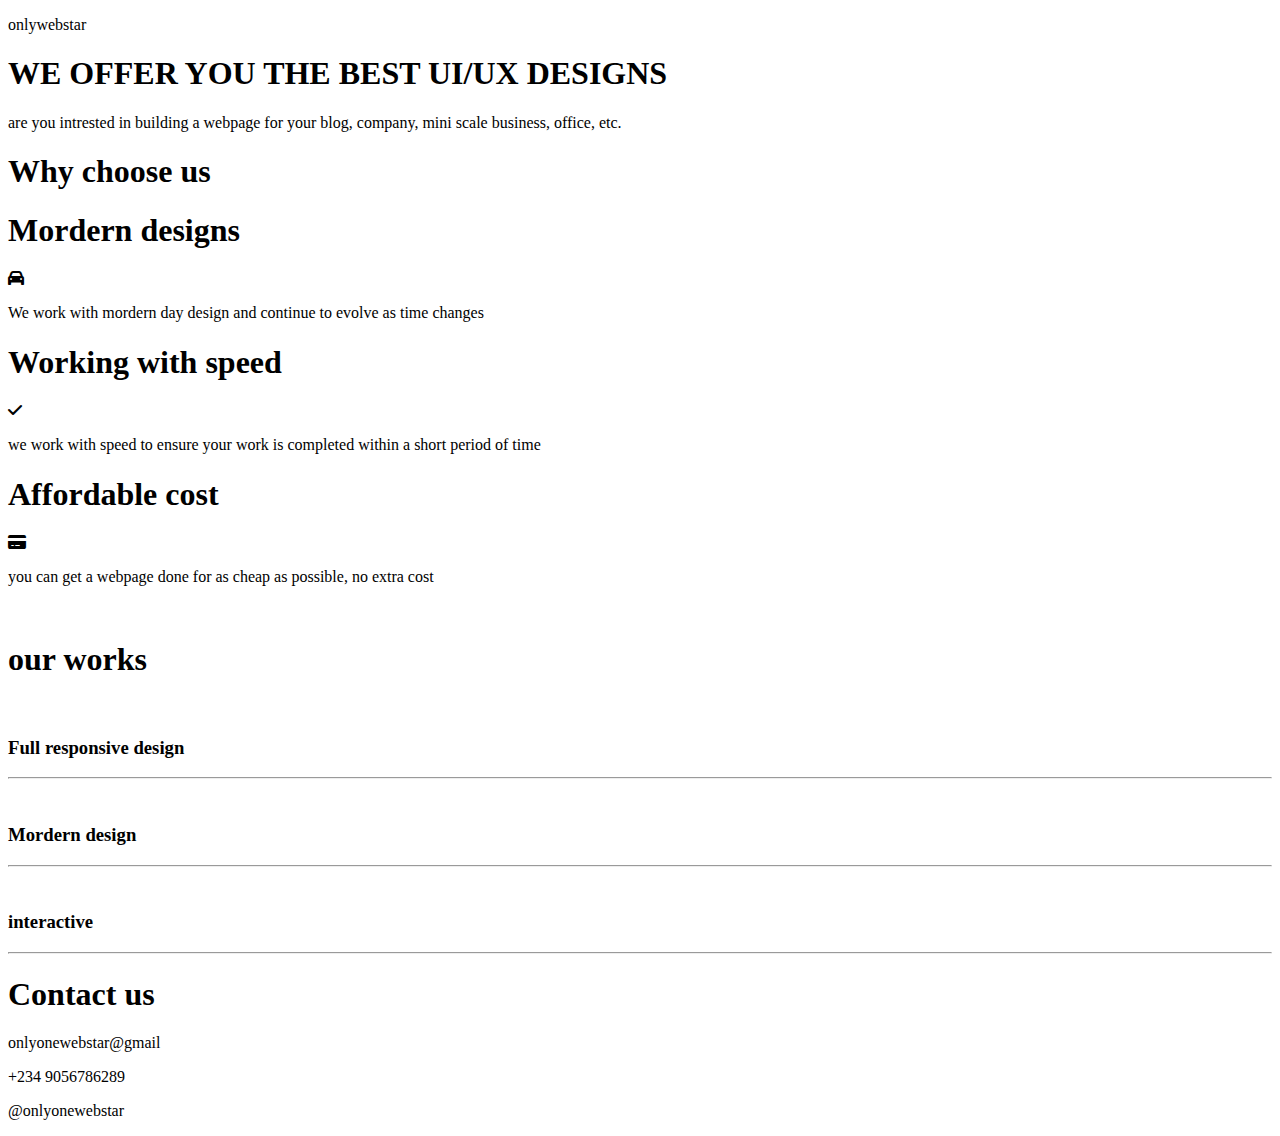
==== webster.html @ 80924d16 "Add files via upload" ====
<!DOCTYPE html>
<html lang="en">
<head>
    <meta name="viewport"  content="width =device-width, initial-scale =1">
    <title>Welcome to onlyonewebstar</title>
    <link rel="stylesheet" href="css/main.css">
    <link rel="stylesheet" href="https://cdnjs.cloudflare.com/ajax/libs/font-awesome/6.0.0-beta2/css/all.min.css">
</head>
<body> 
    <section id="banner">
        <p class="logo">only<span class="logospan">webstar</span></p>
        <div class="banner-text">
        <h1>WE OFFER YOU THE BEST UI/UX DESIGNS</h1>
        <p>are you intrested in building a webpage for your blog, company, mini scale business, office, etc. </p>
    </div>
    </section>
    <section id="feature">
        <div class="title-text">
            <h1>Why choose us</h1>
        </div>
        <div class="feature-box">
            <div class="features">
                <h1>Mordern designs</h1>
                <div class="features-desc">
                    <div class="feature-icon">
                        <i class="fa fa-car"></i>
                    </div>
                    <div class="feature-text">
                        <p>We work with mordern day design and continue to evolve as time changes</p>
                    </div>

                </div>
         
                <h1>Working with speed</h1>
                <div class="features-desc">
                    <div class="feature-icon">
                        <i class="fa-solid fa-check"></i>
                    </div>
                    <div class="feature-text">
                        <p>we work with speed to ensure your work is completed within a short period of time</p>
                    </div>

                </div>
                <h1>Affordable cost</h1>
                <div class="features-desc">
                    <div class="feature-icon">
                        <i class="fa fa-credit-card" ></i>
                    </div>
                    <div class="feature-text">
                        <p>you can get a webpage done for as cheap as possible, no extra cost</p>
                    </div>

                </div>

            </div>
            <div class="features-img">
                <img src="photos/pic3.png" alt="">
            </div>
        </div>
    </section>
    <section id="service">
        <div class="title-text">
            <p></p>
            <h1>our works</h1>
        </div>
        <div class="service-box">
            <div class="single-service">
                <img src="photos/pic1.png" alt="">
                <div class="overlay"></div>
                <div class="service-desc">
                    <h3>Full responsive design</h3>
                     <hr>
                </div>
                     
            </div>
            <div class="single-service">
                <img src="photos/pic5.png" alt="">
                <div class="overlay"></div>
                <div class="service-desc">
                    <h3>Mordern design</h3>
                     <hr>
                </div>
            </div>
            <div class="single-service">
                <img src="photos/pic4.png" alt="">
                <div class="overlay"></div>
                <div class="service-desc">
                    <h3>interactive</h3>
                     <hr>
                </div>
            </div>
            </div>
        </div>
    </section>
    <section class="contact-us">
        <div class="comment">
            <h1>Contact us</h1> 
            <div class="footer-row"></div>  
            <div class="footer-left">
                <p><i></i>onlyonewebstar@gmail</p>
                <p><i></i>+234 9056786289</p>
                <p><i></i>@onlyonewebstar</p>
            </div>
        </div>
        <div class="footer-right">
        </div>
        </div>
    </section>
</body>
</html>
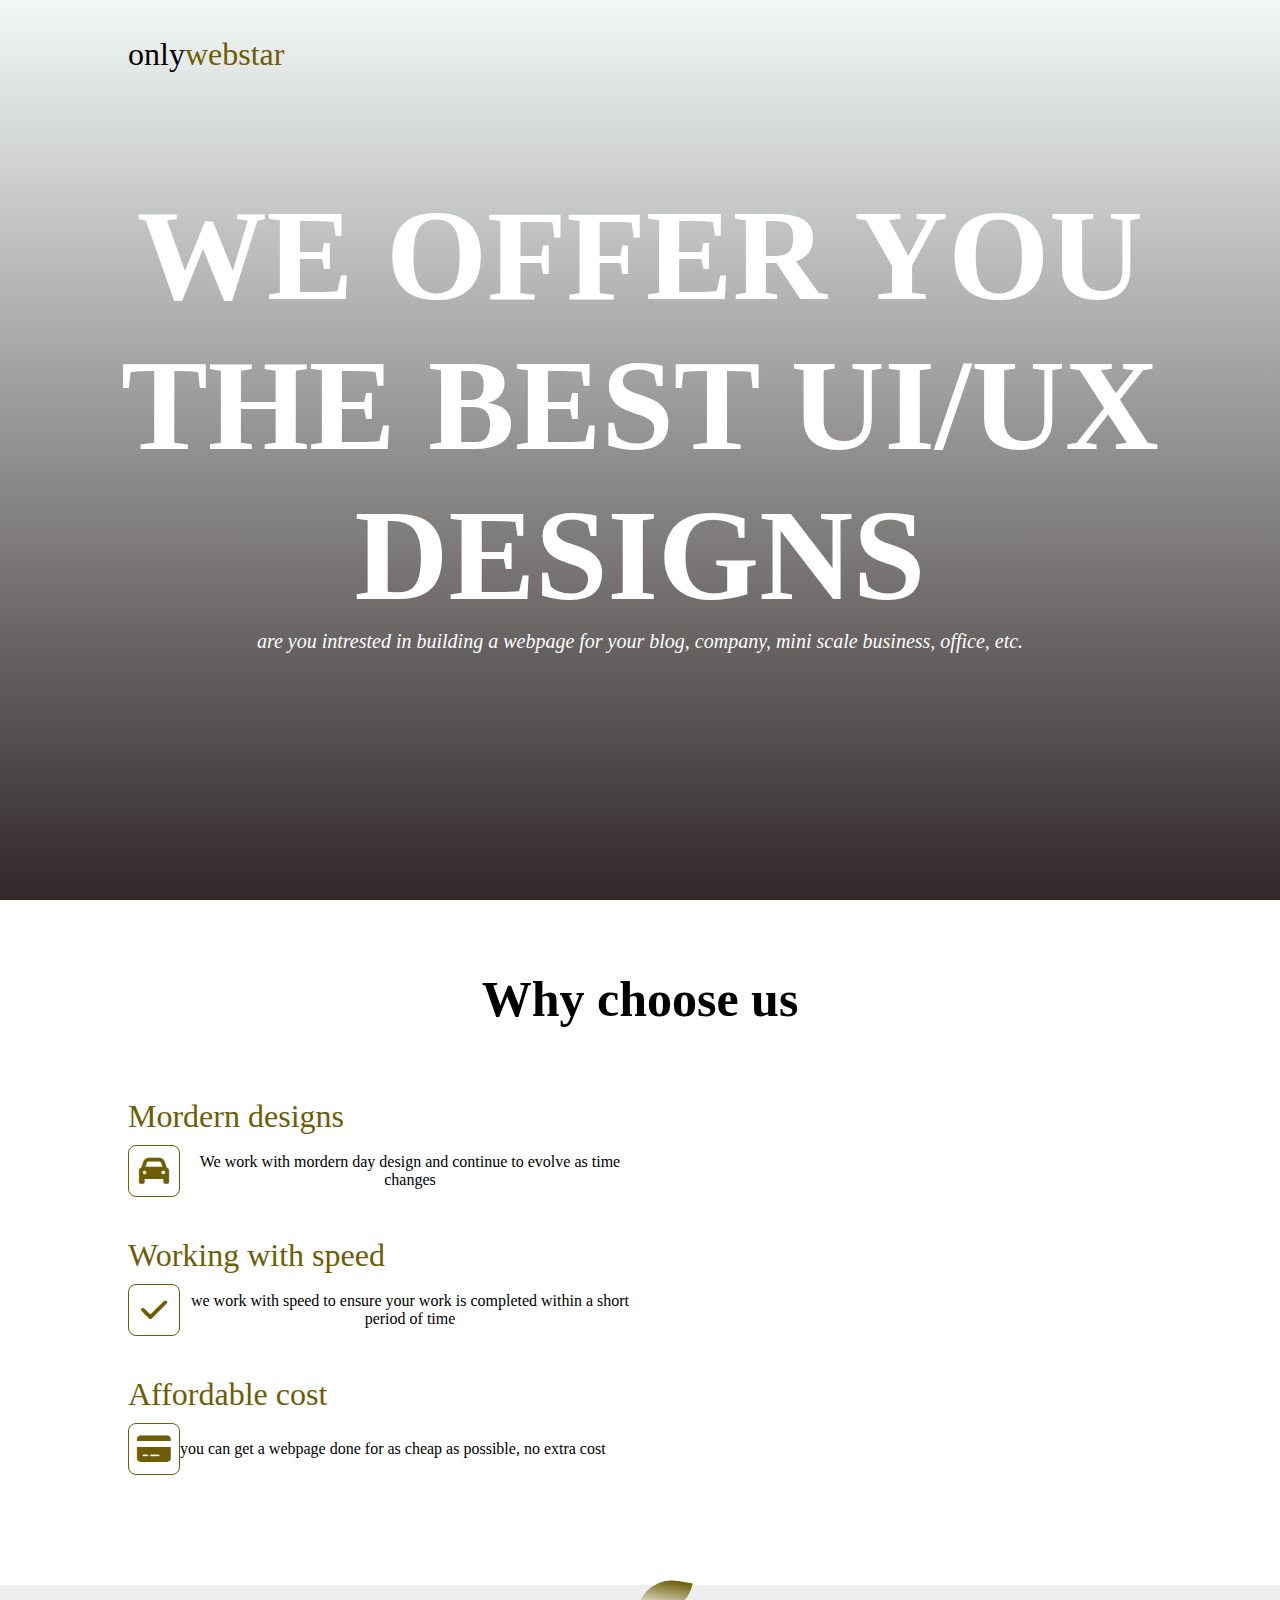
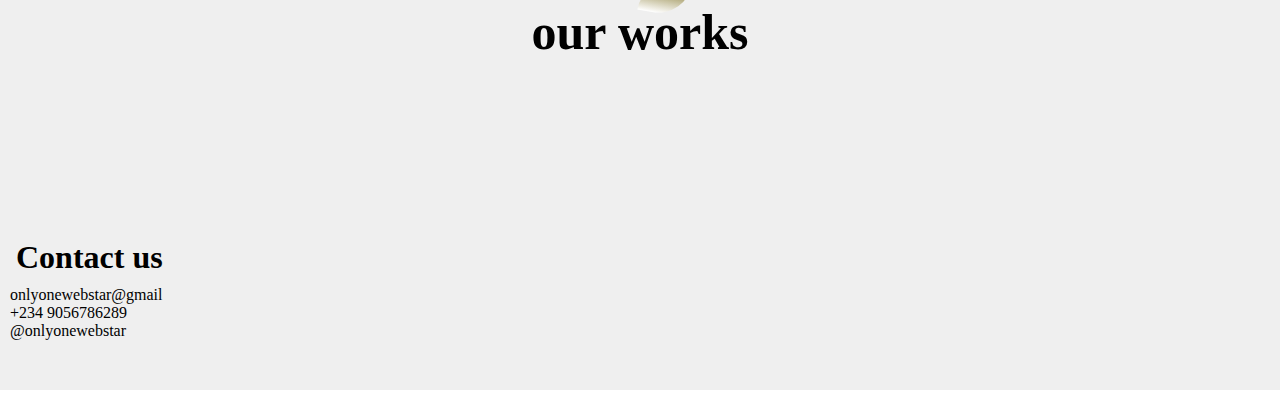
==== commit 7fb6a4d8: "Update webster.html" ====
--- a/webster.html
+++ b/webster.html
@@ -3,7 +3,7 @@
 <head>
     <meta name="viewport"  content="width =device-width, initial-scale =1">
     <title>Welcome to onlyonewebstar</title>
-    <link rel="stylesheet" href="css/main.css">
+    <link rel="stylesheet" href="main.css">
     <link rel="stylesheet" href="https://cdnjs.cloudflare.com/ajax/libs/font-awesome/6.0.0-beta2/css/all.min.css">
 </head>
 <body> 
@@ -54,7 +54,7 @@
 
             </div>
             <div class="features-img">
-                <img src="photos/pic3.png" alt="">
+                <img src="pic3.png" alt="">
             </div>
         </div>
     </section>
@@ -65,7 +65,7 @@
         </div>
         <div class="service-box">
             <div class="single-service">
-                <img src="photos/pic1.png" alt="">
+                <img src="pic1.png" alt="">
                 <div class="overlay"></div>
                 <div class="service-desc">
                     <h3>Full responsive design</h3>
@@ -74,7 +74,7 @@
                      
             </div>
             <div class="single-service">
-                <img src="photos/pic5.png" alt="">
+                <img src="pic5.png" alt="">
                 <div class="overlay"></div>
                 <div class="service-desc">
                     <h3>Mordern design</h3>
@@ -82,7 +82,7 @@
                 </div>
             </div>
             <div class="single-service">
-                <img src="photos/pic4.png" alt="">
+                <img src="pic4.png" alt="">
                 <div class="overlay"></div>
                 <div class="service-desc">
                     <h3>interactive</h3>
@@ -107,4 +107,4 @@
         </div>
     </section>
 </body>
-</html>+</html>
--- a/main.css
+++ b/main.css
@@ -0,0 +1,284 @@
+*{
+    margin: 0;
+    padding: 0;
+    font-family: 'poppins','sans-serif';
+}
+#banner{
+    background: linear-gradient(#f2f8f7,rgba(43, 34, 34, 0.973)),url(pic7.jpg);
+    background-size: cover;
+    background-position: center;
+    height: 100vh;
+} 
+.logo{
+    width: 140px;
+    position: absolute;
+    top: 4%;
+    left: 10%;
+    color: black;
+    font-size: 2em;
+}
+.logospan{
+    color: rgb(109, 93, 5);
+}
+.banner-text{
+    text-align: center;
+    color: #fff;
+    padding-top: 180px;
+}
+.banner-text h1{
+    font-size: 130px; 
+}
+.banner-text p{
+    font-size: 20px;
+    font-style: italic; 
+}
+@media screen and (max-width: 770px ) {
+    .banner-text{
+        text-align: center;
+        color: #fff;
+        padding-top: 180px;
+    }
+    .banner-text h1{
+        font-size: 44px; 
+    }
+    .banner-text p{
+        font-size: 20px;
+        font-style: italic; 
+    }
+    .banner-btn a{
+        display: block;
+        margin: 20px auto;
+    }
+}
+#feature{
+    width: 100%;
+    padding: 70px 0;
+}
+.feature-box{
+    width: 80%;
+    margin: auto;
+    display: flex;
+    flex-wrap: wrap;
+    align-items: center;
+    text-align: center;
+}
+.features{
+    flex-basis: 50%;
+}
+.features-img{
+    flex-basis: 50%;
+    margin: auto;
+}
+.features-img img{
+    width: 70%;
+    border-radius: 10px;
+}
+.features h1{
+    text-align: left;
+    margin-bottom: 10px;
+    font-weight: 100;
+    color:rgb(109, 93, 5);
+
+}
+.features-desc{
+    display: flex;
+    align-items: center;
+    margin-bottom: 40px;
+}
+.feature-icon .fa{
+    width: 50px;
+    height: 50px;
+    font-size: 30px;
+    line-height: 50px;
+    border-radius: 8px;
+    color: rgb(109, 93, 5);
+    border: 1px solid rgb(109, 93, 5);
+
+}
+.feature-icon .fa-solid{
+    width: 50px;
+    height: 50px;
+    font-size: 30px;
+    line-height: 50px;
+    border-radius: 8px;
+    color: rgb(109, 93, 5);
+    border: 1px solid rgb(109, 93, 5);
+}
+feature-text p{
+    padding: 0 20px;
+    text-align: initial;
+}
+.title-text{
+    text-align: center;
+    padding-bottom: 70px;
+}
+.title-text p{
+    margin: auto;
+    font-size: 20px;
+    color: #009688;
+    font-weight: bold;
+    position: relative;
+    z-index: 1;
+    display: inline-block;
+}
+.title-text p::after{
+    content: '';
+    width: 50px;
+    height: 35px;
+    background: linear-gradient(rgb(109, 93, 5), #fff);
+    position: absolute;
+    top: -20px;
+    left: 0;
+    z-index: -1;
+    transform: rotate(10deg);
+    border-top-left-radius: 35px;
+    border-bottom-right-radius: 35px;
+}
+.title-text h1{
+    font-size: 50px;
+}
+.feature-box{
+    width: 80%;
+    margin: auto;
+    display: flex;
+    flex-wrap: wrap;
+    align-items: center;
+    text-align: center;
+}
+.features{
+    flex-basis: 50%;
+}
+.features-img{
+    flex-basis: 50%;
+    margin: auto;
+}
+@media screen and (max-width: 770px ) {
+    .features-img{
+        display: none;
+    }
+    .features{
+        flex-basis: 90%;
+    }
+}
+/*--service---*/
+
+#service{
+    width: 100%;
+    padding: 70px o;
+    background: #efefef;
+}
+.service-box{
+    width: 80%;
+    display: flex;
+    flex-wrap: wrap;
+    justify-content: space-around;
+    margin: auto;
+}
+.single-service{
+    flex-basis: 48%;
+    text-align: center;
+    border-radius: 7px;
+    margin-bottom: 20px;
+    color: #fff;
+    position: relative;
+}
+.single-service img{
+    width: 100%;
+    border-radius: 7px;
+}
+.overlay{
+    width: 100%;
+    height: 100%;
+    position: absolute;
+    top: 0;
+    border-radius: 7px;
+    cursor: pointer;
+    background: linear-gradient(rgb(109, 93, 5),#fff);
+    opacity: 0;
+    transition: 1s;
+}
+.single-service:hover .overlay{
+    opacity: 1;
+}
+.service-desc{
+    width: 80%;
+    position: absolute;
+    bottom: 0%;
+    left: 50%;
+    opacity: 0;
+    transform: translateX(-50%);
+    transition: 1s;
+}
+hr{
+    background: #fff;
+    height: 2px;
+    border: 0;
+    margin: 15px auto;
+    width: 60%;
+}
+.service-desc p{
+    font-size: 14px;
+}
+.single-service:hover .service-desc{
+    bottom: 40%;
+    opacity: 1;
+}
+@media screen and (max-width: 770px ) {
+    .single-service{
+        flex-basis: 100%;
+        margin-bottom: 30px;
+    }
+    .service-desc p{
+        font-size: 12px;
+    }
+    hr{
+        margin: 5px auto;
+    }
+    .single-service:hover .service-desc{
+        bottom: 25% !important;
+    }
+}
+.contact-us{
+    background: #efefef;
+}
+.comment h1{
+    padding-top: 1em;
+    padding-left: .5em;
+}
+.details{
+    padding-top: .7em;
+    padding-left: .5em;
+    text-align: left;
+}
+.footer-row{
+    width: 80%;
+    margin: 0 auto;
+    display: flex;
+    justify-content: space-between;
+    flex-wrap: wrap;
+
+}
+.footer-left,.footer-right{
+    flex-basis: 45% ;
+    padding: 10px;
+    margin-bottom: 20px;
+}
+.footer-right{
+    text-align: right;
+}
+.footer-row h1{
+    margin: 10px 0;
+}
+.footer-row p{
+    line-height: 35px;
+}
+.footer-left .fa,.footer-right .fa{
+    font-size: 20px;
+    color: #009688;
+    margin: 10px;
+}
+.footer-left .fa-solid,.footer-right .fa-solid{
+    font-size: 20px;
+    color: #009688;
+    margin: 10px;
+}